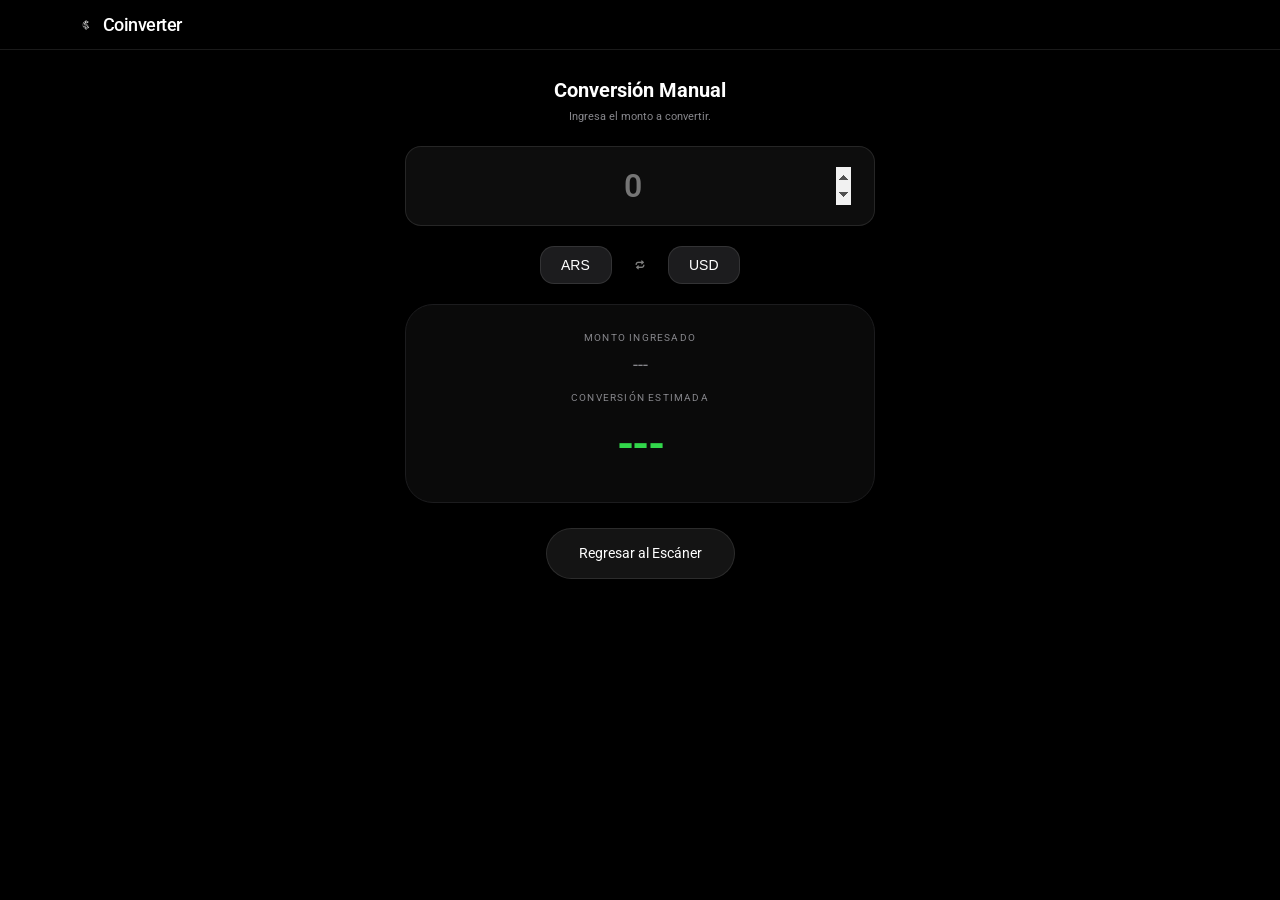
==== calculadora.html @ 6cdc1f90 "Add files via upload" ====
<!DOCTYPE html>
<html lang="es">
<head>
    <meta charset="UTF-8">
    <meta name="viewport" content="width=device-width, initial-scale=1.0, maximum-scale=1.0, user-scalable=no">
    <title>Coinverter | Manual</title>
    <link rel="icon" type="image/png" href="icons/logo.png">
    <link href="https://fonts.googleapis.com/css2?family=Roboto:wght@300;400;500;700&display=swap" rel="stylesheet">
    <link rel="stylesheet" href="style.css">
</head>
<body>
    <header class="navbar">
        <div class="full-container">
            <div class="logo-area"><img src="icons/logo.png" class="nav-logo"><span class="logo-text">Coinverter</span></div>
        </div>
    </header>

    <main class="full-content">
        <section class="scanner-section">
            <div class="intro-text"><h1>Conversión Manual</h1><p>Ingresa el monto a convertir.</p></div>
            <div class="input-card"><input type="number" id="manual-input" placeholder="0" autofocus></div>
            <div class="converter-controls">
                <select id="from-currency"><option value="USD">USD</option><option value="ARS" selected>ARS</option></select>
                <img src="icons/conv.png" class="conv-icon">
                <select id="to-currency"><option value="USD" selected>USD</option><option value="ARS">ARS</option></select>
            </div>
            <div class="result-area">
                <span class="label">Monto Ingresado</span><div id="result-value" class="value-main">---</div>
                <span class="label">Conversión Estimada</span><div id="converted-value" class="value-sub">---</div>
            </div>
            <div class="action-footer"><a href="index.html" class="btn-manual">Regresar al Escáner</a></div>
        </section>
    </main>

    <script>
        const input = document.getElementById('manual-input');
        const resVal = document.getElementById('result-value');
        const convVal = document.getElementById('converted-value');
        const fromC = document.getElementById('from-currency');
        const toC = document.getElementById('to-currency');

        let exchangeRates = {};

        async function loadRates() {
            const rate = parseFloat(localStorage.getItem('rate') || 1000);
            exchangeRates = { "USD_ARS": rate, "ARS_USD": 1/rate };
        }

        function update() {
            const n = parseFloat(input.value);
            if (isNaN(n)) { resVal.innerText = "---"; convVal.innerText = "---"; return; }
            resVal.innerText = n;
            const total = n * (exchangeRates[`${fromC.value}_${toC.value}`] || 1);
            convVal.innerText = total.toLocaleString('es-AR', {minimumFractionDigits:2}) + " " + toC.value;
        }

        input.addEventListener('input', update);
        [fromC, toC].forEach(s => s.addEventListener('change', update));
        window.addEventListener('load', loadRates);
    </script>
</body>
</html>
---- style.css ----
/* --- BASE --- */
* { margin: 0; padding: 0; box-sizing: border-box; -webkit-font-smoothing: antialiased; }
body { background-color: #000; color: #fff; font-family: 'Roboto', sans-serif; font-size: 11px; line-height: 1.5; overflow-x: hidden; }

/* NAVBAR GLASS */
.navbar {
    position: fixed; top: 0; width: 100%; height: 50px;
    background: rgba(0, 0, 0, 0.8); backdrop-filter: blur(20px); -webkit-backdrop-filter: blur(20px);
    border-bottom: 1px solid rgba(255, 255, 255, 0.1); z-index: 1000; display: flex; align-items: center;
}
.full-container { width: 100%; padding: 0 6%; display: flex; justify-content: space-between; align-items: center; }
.logo-area { display: flex; align-items: center; gap: 8px; }
.nav-logo { height: 18px; }
.logo-text { font-size: 18px; font-weight: 500; letter-spacing: -0.5px; }

/* CONTENIDO */
.full-content { padding-top: 75px; padding-bottom: 40px; display: flex; justify-content: center; min-height: 100vh; }
.scanner-section { width: 100%; max-width: 500px; text-align: center; padding: 0 15px; }
.intro-text { margin-bottom: 20px; }
.intro-text h1 { font-size: 20px; font-weight: 700; margin-bottom: 4px; }
.intro-text p { font-size: 11px; color: #86868b; }

/* CÁMARA PANORÁMICA */
.camera-card {
    position: relative; width: 100%; aspect-ratio: 3 / 1;
    border-radius: 18px; overflow: hidden; background: #111; border: 1px solid rgba(255, 255, 255, 0.15);
}
video { width: 100%; height: 100%; object-fit: cover; }
.red-scan-line {
    position: absolute; width: 100%; height: 2px; background: #ff3b30;
    box-shadow: 0 0 12px #ff3b30; z-index: 10; top: 0; animation: scanLine 2.2s infinite ease-in-out;
}
@keyframes scanLine { 0% { top: 0%; opacity: 0.4; } 50% { top: 100%; opacity: 1; } 100% { top: 0%; opacity: 0.4; } }

/* INPUT MANUAL */
.input-card {
    width: 100%; height: 80px; background: rgba(255, 255, 255, 0.05);
    border-radius: 16px; border: 1px solid rgba(255, 255, 255, 0.1);
    display: flex; align-items: center; justify-content: center; margin-bottom: 10px;
}
#manual-input { background: transparent; border: none; color: #fff; font-family: 'Roboto'; font-size: 32px; font-weight: 600; text-align: center; width: 90%; outline: none; }

/* CONTROLES */
.converter-controls { display: flex; align-items: center; justify-content: center; gap: 20px; margin: 20px 0; }
select { background: #1c1c1e; color: white; border: 1px solid rgba(255, 255, 255, 0.1); padding: 10px 20px; border-radius: 14px; font-size: 14px; outline: none; appearance: none; }
.conv-icon { height: 16px; opacity: 0.5; }

/* RESULTADOS */
.result-area { background: #0a0a0a; border-radius: 28px; padding: 25px; border: 1px solid #1c1c1e; }
.label { font-size: 10px; text-transform: uppercase; color: #86868b; letter-spacing: 1.2px; display: block; margin-bottom: 6px; }
.value-main { font-size: 18px; color: #86868b; margin-bottom: 12px; }
.value-sub { font-size: 44px; font-weight: 700; color: #32d74b; letter-spacing: -1.5px; }
.status-text { font-size: 11px; margin-top: 10px; color: #ff3b30; font-weight: 500; }

/* BOTÓN ACCIÓN */
.action-footer { margin-top: 25px; }
.btn-manual { display: inline-block; background: rgba(255, 255, 255, 0.08); color: #fff; text-decoration: none; font-size: 14px; padding: 14px 32px; border-radius: 100px; border: 1px solid rgba(255, 255, 255, 0.1); transition: 0.3s; }
.btn-manual:hover { background: rgba(255, 255, 255, 0.15); }

@media (max-width: 480px) {
    .camera-card { aspect-ratio: 2.5 / 1; }
    .input-card { height: 70px; }
    .value-sub { font-size: 38px; }
    .btn-manual { width: 100%; text-align: center; }
}
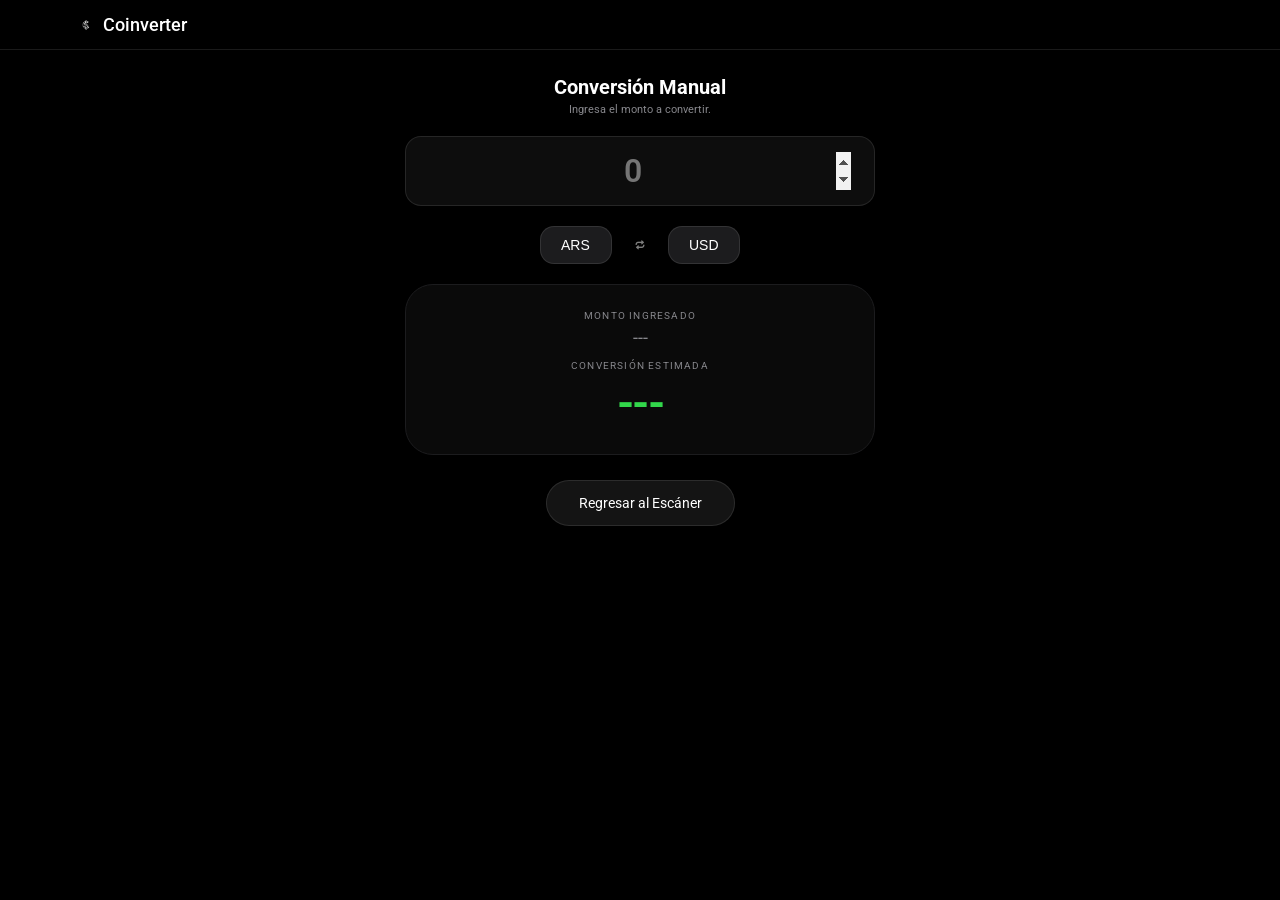
==== commit 13dcc823: "Update calculadora.html" ====
--- a/calculadora.html
+++ b/calculadora.html
@@ -25,8 +25,8 @@
                 <select id="to-currency"><option value="USD" selected>USD</option><option value="ARS">ARS</option></select>
             </div>
             <div class="result-area">
-                <span class="label">Monto Ingresado</span><div id="result-value" class="value-main">---</div>
-                <span class="label">Conversión Estimada</span><div id="converted-value" class="value-sub">---</div>
+                <span class="label">Monto ingresado</span><div id="result-value" class="value-main">---</div>
+                <span class="label">Conversión estimada</span><div id="converted-value" class="value-sub">---</div>
             </div>
             <div class="action-footer"><a href="index.html" class="btn-manual">Regresar al Escáner</a></div>
         </section>
@@ -38,25 +38,22 @@
         const convVal = document.getElementById('converted-value');
         const fromC = document.getElementById('from-currency');
         const toC = document.getElementById('to-currency');
-
-        let exchangeRates = {};
-
-        async function loadRates() {
-            const rate = parseFloat(localStorage.getItem('rate') || 1000);
-            exchangeRates = { "USD_ARS": rate, "ARS_USD": 1/rate };
-        }
+        let rates = {};
 
         function update() {
             const n = parseFloat(input.value);
             if (isNaN(n)) { resVal.innerText = "---"; convVal.innerText = "---"; return; }
             resVal.innerText = n;
-            const total = n * (exchangeRates[`${fromC.value}_${toC.value}`] || 1);
+            const total = n * (rates[`${fromC.value}_${toC.value}`] || 1);
             convVal.innerText = total.toLocaleString('es-AR', {minimumFractionDigits:2}) + " " + toC.value;
         }
 
-        input.addEventListener('input', update);
-        [fromC, toC].forEach(s => s.addEventListener('change', update));
-        window.addEventListener('load', loadRates);
+        window.addEventListener('load', () => {
+            const rate = parseFloat(localStorage.getItem('rate') || 1000);
+            rates = { "USD_ARS": rate, "ARS_USD": 1/rate };
+            input.addEventListener('input', update);
+            [fromC, toC].forEach(s => s.addEventListener('change', update));
+        });
     </script>
 </body>
-</html>+</html>
--- a/style.css
+++ b/style.css
@@ -1,8 +1,6 @@
-/* --- BASE --- */
 * { margin: 0; padding: 0; box-sizing: border-box; -webkit-font-smoothing: antialiased; }
-body { background-color: #000; color: #fff; font-family: 'Roboto', sans-serif; font-size: 11px; line-height: 1.5; overflow-x: hidden; }
+body { background-color: #000; color: #fff; font-family: 'Roboto', sans-serif; font-size: 11px; overflow-x: hidden; }
 
-/* NAVBAR GLASS */
 .navbar {
     position: fixed; top: 0; width: 100%; height: 50px;
     background: rgba(0, 0, 0, 0.8); backdrop-filter: blur(20px); -webkit-backdrop-filter: blur(20px);
@@ -11,55 +9,52 @@
 .full-container { width: 100%; padding: 0 6%; display: flex; justify-content: space-between; align-items: center; }
 .logo-area { display: flex; align-items: center; gap: 8px; }
 .nav-logo { height: 18px; }
-.logo-text { font-size: 18px; font-weight: 500; letter-spacing: -0.5px; }
+.logo-text { font-size: 18px; font-weight: 500; }
 
-/* CONTENIDO */
 .full-content { padding-top: 75px; padding-bottom: 40px; display: flex; justify-content: center; min-height: 100vh; }
 .scanner-section { width: 100%; max-width: 500px; text-align: center; padding: 0 15px; }
+
 .intro-text { margin-bottom: 20px; }
 .intro-text h1 { font-size: 20px; font-weight: 700; margin-bottom: 4px; }
 .intro-text p { font-size: 11px; color: #86868b; }
 
-/* CÁMARA PANORÁMICA */
+/* Cámara Panorámica */
 .camera-card {
     position: relative; width: 100%; aspect-ratio: 3 / 1;
     border-radius: 18px; overflow: hidden; background: #111; border: 1px solid rgba(255, 255, 255, 0.15);
 }
+.video-container { width: 100%; height: 100%; position: relative; }
 video { width: 100%; height: 100%; object-fit: cover; }
+
 .red-scan-line {
     position: absolute; width: 100%; height: 2px; background: #ff3b30;
     box-shadow: 0 0 12px #ff3b30; z-index: 10; top: 0; animation: scanLine 2.2s infinite ease-in-out;
 }
-@keyframes scanLine { 0% { top: 0%; opacity: 0.4; } 50% { top: 100%; opacity: 1; } 100% { top: 0%; opacity: 0.4; } }
+@keyframes scanLine { 0% { top: 0%; } 50% { top: 100%; } 100% { top: 0%; } }
 
-/* INPUT MANUAL */
+/* Input Manual (Calculadora) */
 .input-card {
-    width: 100%; height: 80px; background: rgba(255, 255, 255, 0.05);
+    width: 100%; height: 70px; background: rgba(255, 255, 255, 0.05);
     border-radius: 16px; border: 1px solid rgba(255, 255, 255, 0.1);
     display: flex; align-items: center; justify-content: center; margin-bottom: 10px;
 }
 #manual-input { background: transparent; border: none; color: #fff; font-family: 'Roboto'; font-size: 32px; font-weight: 600; text-align: center; width: 90%; outline: none; }
 
-/* CONTROLES */
 .converter-controls { display: flex; align-items: center; justify-content: center; gap: 20px; margin: 20px 0; }
 select { background: #1c1c1e; color: white; border: 1px solid rgba(255, 255, 255, 0.1); padding: 10px 20px; border-radius: 14px; font-size: 14px; outline: none; appearance: none; }
 .conv-icon { height: 16px; opacity: 0.5; }
 
-/* RESULTADOS */
 .result-area { background: #0a0a0a; border-radius: 28px; padding: 25px; border: 1px solid #1c1c1e; }
 .label { font-size: 10px; text-transform: uppercase; color: #86868b; letter-spacing: 1.2px; display: block; margin-bottom: 6px; }
 .value-main { font-size: 18px; color: #86868b; margin-bottom: 12px; }
 .value-sub { font-size: 44px; font-weight: 700; color: #32d74b; letter-spacing: -1.5px; }
-.status-text { font-size: 11px; margin-top: 10px; color: #ff3b30; font-weight: 500; }
+.status-text { font-size: 11px; margin-top: 10px; color: #86868b; }
 
-/* BOTÓN ACCIÓN */
 .action-footer { margin-top: 25px; }
 .btn-manual { display: inline-block; background: rgba(255, 255, 255, 0.08); color: #fff; text-decoration: none; font-size: 14px; padding: 14px 32px; border-radius: 100px; border: 1px solid rgba(255, 255, 255, 0.1); transition: 0.3s; }
-.btn-manual:hover { background: rgba(255, 255, 255, 0.15); }
 
 @media (max-width: 480px) {
     .camera-card { aspect-ratio: 2.5 / 1; }
-    .input-card { height: 70px; }
     .value-sub { font-size: 38px; }
     .btn-manual { width: 100%; text-align: center; }
-}+}
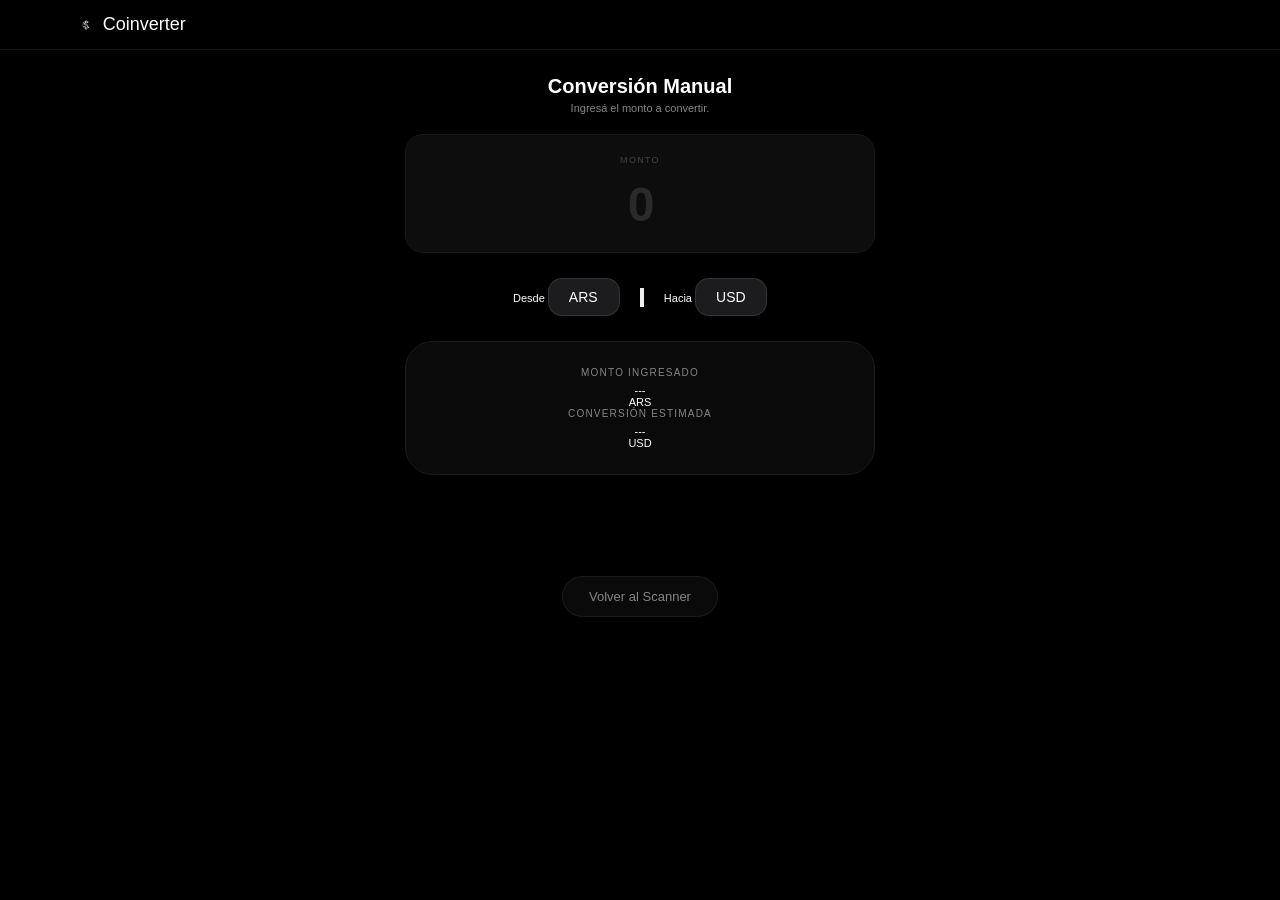
==== commit 61a66748: "Update calculadora.html" ====
--- a/calculadora.html
+++ b/calculadora.html
@@ -4,56 +4,212 @@
     <meta charset="UTF-8">
     <meta name="viewport" content="width=device-width, initial-scale=1.0, maximum-scale=1.0, user-scalable=no">
     <title>Coinverter | Manual</title>
+
+    <!-- ── SEGURIDAD ─────────────────────────────────────────────── -->
+    <meta http-equiv="Content-Security-Policy" content="
+        default-src 'self';
+        script-src  'self' 'unsafe-inline'
+                    https://pagead2.googlesyndication.com
+                    https://partner.googleadservices.com
+                    https://tpc.googlesyndication.com
+                    https://www.googletagservices.com
+                    https://adservice.google.com
+                    https://adservice.google.com.ar
+                    https://fonts.googleapis.com;
+        style-src   'self' 'unsafe-inline' https://fonts.googleapis.com;
+        font-src    'self' https://fonts.gstatic.com;
+        img-src     'self' data: blob: https:;
+        connect-src 'self'
+                    https://open.er-api.com
+                    https://api.frankfurter.app
+                    https://pagead2.googlesyndication.com;
+        frame-src   https://googleads.g.doubleclick.net
+                    https://tpc.googlesyndication.com;
+        object-src  'none';
+        base-uri    'self';
+        form-action 'none';
+    ">
+    <meta http-equiv="X-Content-Type-Options" content="nosniff">
+    <meta http-equiv="Referrer-Policy" content="strict-origin-when-cross-origin">
+    <meta http-equiv="Permissions-Policy" content="camera=(), microphone=(), geolocation=()">
+
+    <!-- ── SEO ───────────────────────────────────────────────────── -->
+    <meta name="description" content="Conversión manual de monedas entre ARS, USD y EUR en tiempo real.">
+    <meta name="robots" content="index, follow">
+
     <link rel="icon" type="image/png" href="icons/logo.png">
+    <link rel="preconnect" href="https://fonts.googleapis.com">
+    <link rel="preconnect" href="https://fonts.gstatic.com" crossorigin>
     <link href="https://fonts.googleapis.com/css2?family=Roboto:wght@300;400;500;700&display=swap" rel="stylesheet">
     <link rel="stylesheet" href="style.css">
+    <link rel="stylesheet" href="scanner.css">
+
+    <!-- ── GOOGLE ADSENSE ────────────────────────────────────────── -->
+    <script async src="https://pagead2.googlesyndication.com/pagead/js/adsbygoogle.js?client=ca-pub-6290154661573077"
+        crossorigin="anonymous"></script>
+
+    <style>
+        .manual-input-wrap {
+            width: 100%;
+            background: #0d0d0d;
+            border: 1px solid #1a1a1a;
+            border-radius: 18px;
+            padding: 20px 24px;
+            margin-bottom: 16px;
+            display: flex;
+            flex-direction: column;
+            gap: 6px;
+        }
+        .manual-input-wrap .label {
+            font-size: 9px; color: #444;
+            letter-spacing: 1.3px; text-transform: uppercase;
+        }
+        #manual-input {
+            background: transparent;
+            border: none;
+            color: #fff;
+            font-family: 'Roboto', sans-serif;
+            font-size: 48px;
+            font-weight: 700;
+            letter-spacing: -2px;
+            width: 100%;
+            outline: none;
+            /* Ocultar flechas en todos los navegadores */
+            -moz-appearance: textfield;
+            appearance: textfield;
+        }
+        #manual-input::placeholder { color: #2a2a2a; }
+        #manual-input::-webkit-outer-spin-button,
+        #manual-input::-webkit-inner-spin-button { -webkit-appearance: none; margin: 0; }
+        #manual-input:focus { caret-color: #32d74b; }
+
+        .btn-back {
+            display: inline-flex;
+            align-items: center;
+            gap: 7px;
+            background: rgba(255,255,255,0.04);
+            color: rgba(255,255,255,0.5);
+            text-decoration: none;
+            font-size: 13px;
+            padding: 12px 26px;
+            border-radius: 100px;
+            border: 1px solid rgba(255,255,255,0.07);
+            transition: background 0.2s, color 0.2s;
+        }
+        .btn-back:hover { background: rgba(255,255,255,0.08); color: rgba(255,255,255,0.8); }
+
+        /* Espacio publicitario */
+        .ad-slot {
+            width: 100%;
+            min-height: 60px;
+            margin: 16px 0;
+            border-radius: 12px;
+            overflow: hidden;
+        }
+    </style>
 </head>
 <body>
+
+    <!-- ── NAVBAR ─────────────────────────────────────────────────── -->
     <header class="navbar">
         <div class="full-container">
-            <div class="logo-area"><img src="icons/logo.png" class="nav-logo"><span class="logo-text">Coinverter</span></div>
+            <div class="logo-area">
+                <img src="icons/logo.png" class="nav-logo" alt="Coinverter logo">
+                <span class="logo-text">Coinverter</span>
+            </div>
         </div>
     </header>
 
     <main class="full-content">
         <section class="scanner-section">
-            <div class="intro-text"><h1>Conversión Manual</h1><p>Ingresa el monto a convertir.</p></div>
-            <div class="input-card"><input type="number" id="manual-input" placeholder="0" autofocus></div>
+
+            <div class="intro-text">
+                <h1>Conversión Manual</h1>
+                <p>Ingresá el monto a convertir.</p>
+            </div>
+
+            <!-- ── INPUT NUMÉRICO ──────────────────────────────────── -->
+            <!-- inputmode="decimal" abre teclado numérico en móviles  -->
+            <!-- type="number" asegura solo dígitos                    -->
+            <div class="manual-input-wrap">
+                <span class="label">Monto</span>
+                <input
+                    type="number"
+                    id="manual-input"
+                    placeholder="0"
+                    inputmode="decimal"
+                    autocomplete="off"
+                    autocorrect="off"
+                    spellcheck="false"
+                    min="0"
+                    autofocus
+                    aria-label="Ingresá el monto a convertir"
+                >
+            </div>
+
+            <!-- ── SELECTOR DE MONEDAS ─────────────────────────────── -->
             <div class="converter-controls">
-                <select id="from-currency"><option value="USD">USD</option><option value="ARS" selected>ARS</option></select>
-                <img src="icons/conv.png" class="conv-icon">
-                <select id="to-currency"><option value="USD" selected>USD</option><option value="ARS">ARS</option></select>
-            </div>
-            <div class="result-area">
-                <span class="label">Monto ingresado</span><div id="result-value" class="value-main">---</div>
-                <span class="label">Conversión estimada</span><div id="converted-value" class="value-sub">---</div>
-            </div>
-            <div class="action-footer"><a href="index.html" class="btn-manual">Regresar al Escáner</a></div>
+                <div class="currency-select-wrap">
+                    <span class="currency-label">Desde</span>
+                    <select id="from-currency" aria-label="Moneda origen">
+                        <option value="ARS" selected>ARS</option>
+                        <option value="USD">USD</option>
+                        <option value="EUR">EUR</option>
+                    </select>
+                </div>
+                <button class="swap-btn" onclick="swapCurrencies()" aria-label="Intercambiar monedas">
+                    <svg viewBox="0 0 24 24" fill="none" stroke="currentColor" stroke-width="2" stroke-linecap="round" stroke-linejoin="round" aria-hidden="true">
+                        <path d="M7 16V4m0 0L3 8m4-4l4 4M17 8v12m0 0l4-4m-4 4l-4-4"/>
+                    </svg>
+                </button>
+                <div class="currency-select-wrap">
+                    <span class="currency-label">Hacia</span>
+                    <select id="to-currency" aria-label="Moneda destino">
+                        <option value="USD" selected>USD</option>
+                        <option value="ARS">ARS</option>
+                        <option value="EUR">EUR</option>
+                    </select>
+                </div>
+            </div>
+
+            <!-- ── RESULTADO ───────────────────────────────────────── -->
+            <div class="result-area" aria-live="polite">
+                <div class="result-row">
+                    <div class="result-col">
+                        <span class="label">Monto ingresado</span>
+                        <span class="value-from" id="result-value">---</span>
+                    </div>
+                    <span class="currency-tag" id="from-tag">ARS</span>
+                </div>
+                <div class="result-divider"></div>
+                <div class="result-row">
+                    <div class="result-col">
+                        <span class="label">Conversión estimada</span>
+                        <span class="value-to" id="converted-value">---</span>
+                    </div>
+                    <span class="currency-tag" id="to-tag">USD</span>
+                </div>
+            </div>
+
+            <!-- ── ESPACIO PARA ANUNCIO ────────────────────────────── -->
+            <div class="ad-slot" aria-label="Publicidad">
+                <ins class="adsbygoogle"
+                    style="display:block"
+                    data-ad-client="ca-pub-6290154661573077"
+                    data-ad-slot="auto"
+                    data-ad-format="auto"
+                    data-full-width-responsive="true"></ins>
+                <script>(adsbygoogle = window.adsbygoogle || []).push({});</script>
+            </div>
+
+            <!-- ── FOOTER ──────────────────────────────────────────── -->
+            <div class="action-footer">
+                <a href="index.html" class="btn-back">Volver al Scanner</a>
+            </div>
+
         </section>
     </main>
 
-    <script>
-        const input = document.getElementById('manual-input');
-        const resVal = document.getElementById('result-value');
-        const convVal = document.getElementById('converted-value');
-        const fromC = document.getElementById('from-currency');
-        const toC = document.getElementById('to-currency');
-        let rates = {};
-
-        function update() {
-            const n = parseFloat(input.value);
-            if (isNaN(n)) { resVal.innerText = "---"; convVal.innerText = "---"; return; }
-            resVal.innerText = n;
-            const total = n * (rates[`${fromC.value}_${toC.value}`] || 1);
-            convVal.innerText = total.toLocaleString('es-AR', {minimumFractionDigits:2}) + " " + toC.value;
-        }
-
-        window.addEventListener('load', () => {
-            const rate = parseFloat(localStorage.getItem('rate') || 1000);
-            rates = { "USD_ARS": rate, "ARS_USD": 1/rate };
-            input.addEventListener('input', update);
-            [fromC, toC].forEach(s => s.addEventListener('change', update));
-        });
-    </script>
+    <script src="calculadora.js" defer></script>
 </body>
 </html>
--- a/style.css
+++ b/style.css
@@ -1,9 +1,10 @@
 * { margin: 0; padding: 0; box-sizing: border-box; -webkit-font-smoothing: antialiased; }
 body { background-color: #000; color: #fff; font-family: 'Roboto', sans-serif; font-size: 11px; overflow-x: hidden; }
 
+/* Navbar */
 .navbar {
     position: fixed; top: 0; width: 100%; height: 50px;
-    background: rgba(0, 0, 0, 0.8); backdrop-filter: blur(20px); -webkit-backdrop-filter: blur(20px);
+    background: rgba(0, 0, 0, 0.85); backdrop-filter: blur(20px); -webkit-backdrop-filter: blur(20px);
     border-bottom: 1px solid rgba(255, 255, 255, 0.1); z-index: 1000; display: flex; align-items: center;
 }
 .full-container { width: 100%; padding: 0 6%; display: flex; justify-content: space-between; align-items: center; }
@@ -11,6 +12,7 @@
 .nav-logo { height: 18px; }
 .logo-text { font-size: 18px; font-weight: 500; }
 
+/* Content */
 .full-content { padding-top: 75px; padding-bottom: 40px; display: flex; justify-content: center; min-height: 100vh; }
 .scanner-section { width: 100%; max-width: 500px; text-align: center; padding: 0 15px; }
 
@@ -20,10 +22,9 @@
 
 /* Cámara Panorámica */
 .camera-card {
-    position: relative; width: 100%; aspect-ratio: 3 / 1;
-    border-radius: 18px; overflow: hidden; background: #111; border: 1px solid rgba(255, 255, 255, 0.15);
+    position: relative; width: 100%; aspect-ratio: 16 / 9;
+    border-radius: 20px; overflow: hidden; background: #111; border: 1px solid rgba(255, 255, 255, 0.15);
 }
-.video-container { width: 100%; height: 100%; position: relative; }
 video { width: 100%; height: 100%; object-fit: cover; }
 
 .red-scan-line {
@@ -32,29 +33,27 @@
 }
 @keyframes scanLine { 0% { top: 0%; } 50% { top: 100%; } 100% { top: 0%; } }
 
-/* Input Manual (Calculadora) */
-.input-card {
-    width: 100%; height: 70px; background: rgba(255, 255, 255, 0.05);
-    border-radius: 16px; border: 1px solid rgba(255, 255, 255, 0.1);
-    display: flex; align-items: center; justify-content: center; margin-bottom: 10px;
+/* Guía de enfoque invisible para el usuario pero usada por el JS */
+.focus-guide {
+    position: absolute; top: 50%; left: 50%; transform: translate(-50%, -50%);
+    width: 80%; height: 60px; border: 1px dashed rgba(255,255,255,0.2); border-radius: 8px;
 }
-#manual-input { background: transparent; border: none; color: #fff; font-family: 'Roboto'; font-size: 32px; font-weight: 600; text-align: center; width: 90%; outline: none; }
 
-.converter-controls { display: flex; align-items: center; justify-content: center; gap: 20px; margin: 20px 0; }
+/* Controles */
+.converter-controls { display: flex; align-items: center; justify-content: center; gap: 20px; margin: 25px 0; }
 select { background: #1c1c1e; color: white; border: 1px solid rgba(255, 255, 255, 0.1); padding: 10px 20px; border-radius: 14px; font-size: 14px; outline: none; appearance: none; }
 .conv-icon { height: 16px; opacity: 0.5; }
 
+/* Resultados */
 .result-area { background: #0a0a0a; border-radius: 28px; padding: 25px; border: 1px solid #1c1c1e; }
 .label { font-size: 10px; text-transform: uppercase; color: #86868b; letter-spacing: 1.2px; display: block; margin-bottom: 6px; }
 .value-main { font-size: 18px; color: #86868b; margin-bottom: 12px; }
 .value-sub { font-size: 44px; font-weight: 700; color: #32d74b; letter-spacing: -1.5px; }
-.status-text { font-size: 11px; margin-top: 10px; color: #86868b; }
 
+/* Botón Manual */
 .action-footer { margin-top: 25px; }
-.btn-manual { display: inline-block; background: rgba(255, 255, 255, 0.08); color: #fff; text-decoration: none; font-size: 14px; padding: 14px 32px; border-radius: 100px; border: 1px solid rgba(255, 255, 255, 0.1); transition: 0.3s; }
+.btn-manual { display: inline-block; background: rgba(255, 255, 255, 0.08); color: #fff; text-decoration: none; font-size: 14px; padding: 14px 32px; border-radius: 100px; border: 1px solid rgba(255, 255, 255, 0.1); }
 
-@media (max-width: 480px) {
-    .camera-card { aspect-ratio: 2.5 / 1; }
-    .value-sub { font-size: 38px; }
-    .btn-manual { width: 100%; text-align: center; }
-}
+/* Calculadora Input */
+.input-card { width: 100%; height: 80px; background: rgba(255,255,255,0.05); border-radius: 16px; border: 1px solid rgba(255,255,255,0.1); display: flex; align-items: center; justify-content: center; margin-bottom: 10px; }
+#manual-input { background: transparent; border: none; color: #fff; font-family: 'Roboto'; font-size: 32px; font-weight: 600; text-align: center; width: 90%; outline: none; }
